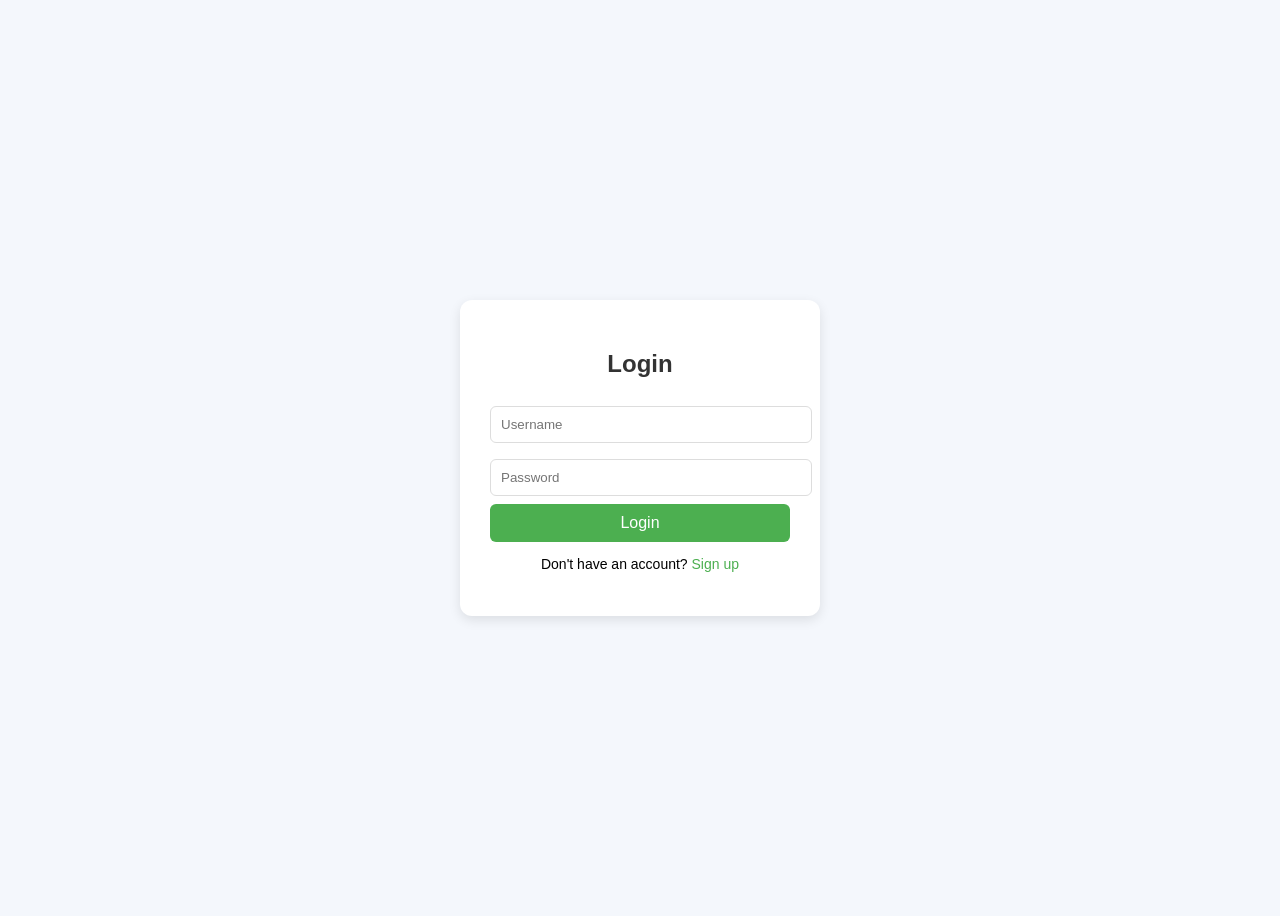
==== register1.html @ ffc51ba1 "Add files via upload" ====
<!DOCTYPE html>
<html lang="en">
<head>
  <meta charset="UTF-8">
  <meta name="viewport" content="width=device-width, initial-scale=1.0">
  <title>Login Form</title>
  <style>
    body {
      font-family: Arial, sans-serif;
      background: #f4f7fc;
      display: flex;
      height: 100vh;
      justify-content: center;
      align-items: center;
    }
    .login-box {
      background: #fff;
      padding: 30px;
      border-radius: 12px;
      box-shadow: 0px 4px 12px rgba(0,0,0,0.1);
      width: 300px;
    }
    .login-box h2 {
      text-align: center;
      margin-bottom: 20px;
      color: #333;
    }
    .login-box input {
      width: 100%;
      padding: 10px;
      margin: 8px 0;
      border: 1px solid #ddd;
      border-radius: 6px;
    }
    .login-box button {
      width: 100%;
      padding: 10px;
      background: #4CAF50;
      color: white;
      border: none;
      border-radius: 6px;
      cursor: pointer;
      font-size: 16px;
    }
    .login-box button:hover {
      background: #45a049;
    }
    .login-box .extra {
      text-align: center;
      margin-top: 10px;
      font-size: 14px;
    }
    .login-box .extra a {
      color: #4CAF50;
      text-decoration: none;
    }
  </style>
</head>
<body>

  <div class="login-box">
    <h2>Login</h2>
    <form>
      <input type="text" placeholder="Username" required>
      <input type="password" placeholder="Password" required>
      <button type="submit">Login</button>
      <div class="extra">
        <p>Don't have an account? <a href="#">Sign up</a></p>
      </div>
    </form>
  </div>

</body>
</html>
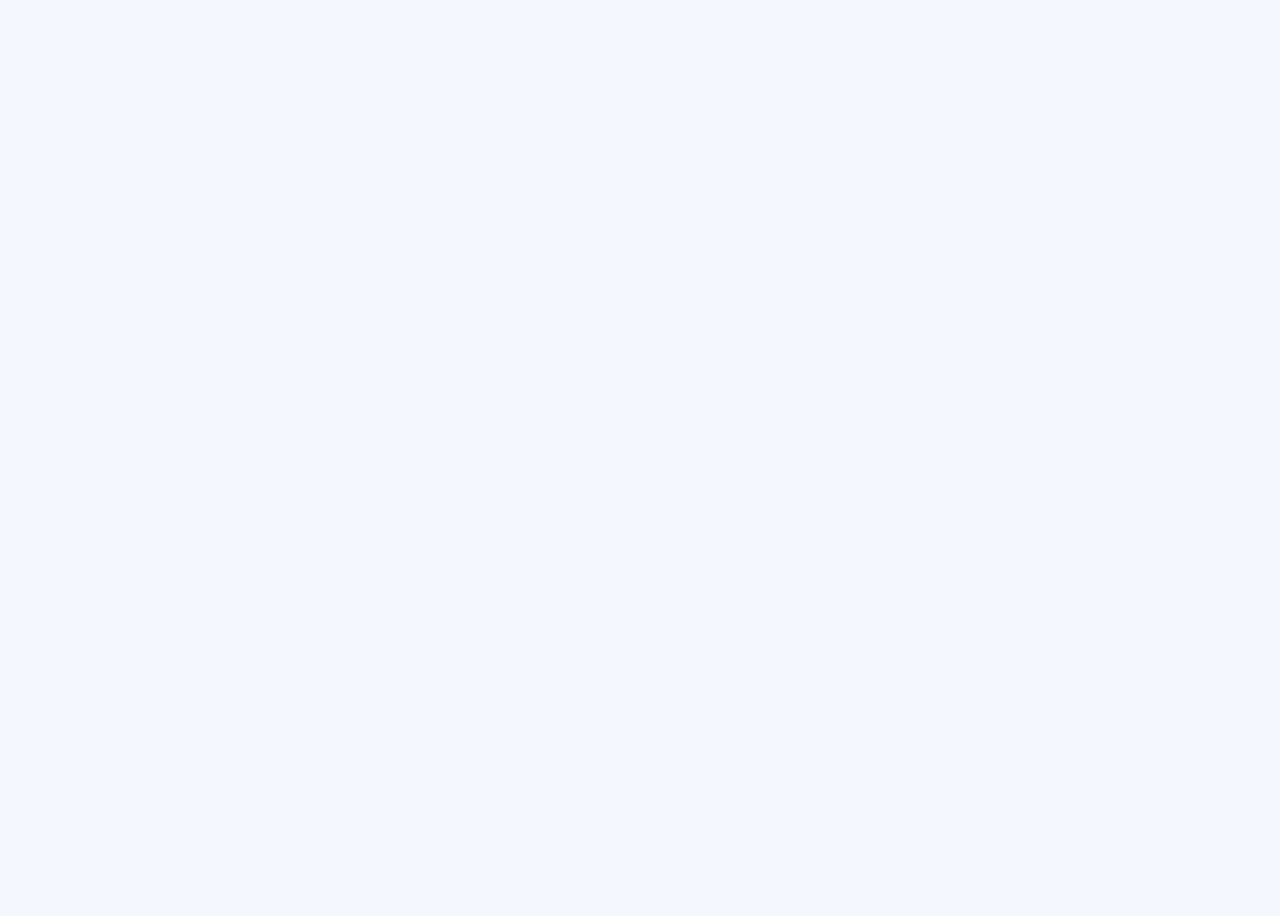
==== commit 1dcced36: "Add new styling class to login form Added a new class 'logce' for additional styling." ====
--- a/register1.html
+++ b/register1.html
@@ -54,10 +54,13 @@
       color: #4CAF50;
       text-decoration: none;
     }
-  </style>
-</head>
-<body>
 
+  .logce a { 
+      text-align : center ;
+    margin : 10 left;
+    font :bold ;
+    
+  }
   <div class="login-box">
     <h2>Login</h2>
     <form>
